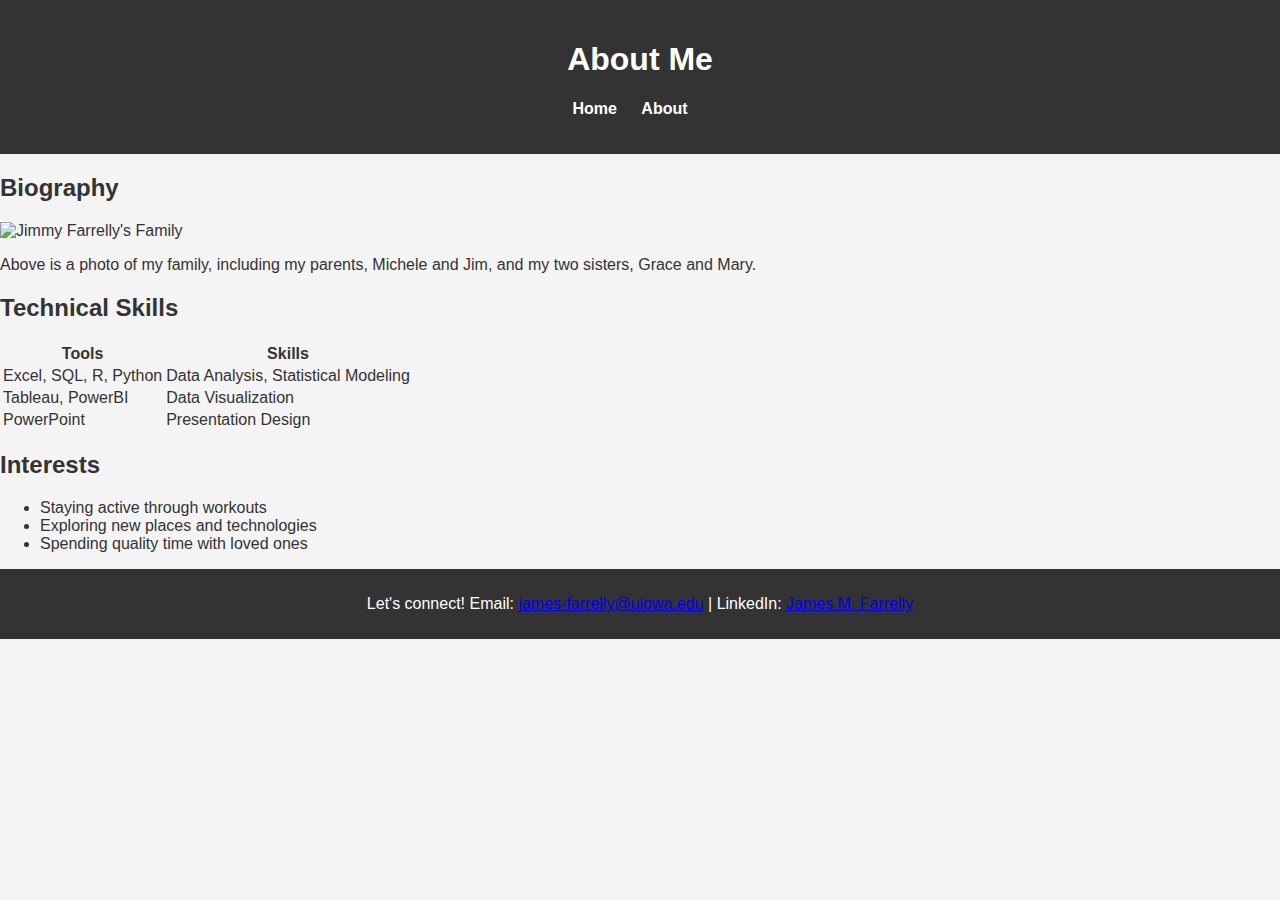
==== about.html @ ed1fdbc2 "update images in about" ====
<!DOCTYPE html>
<html lang="en">
<head>
    <meta charset="UTF-8">
    <meta name="viewport" content="width=device-width, initial-scale=1.0">
    <title>About Jimmy Farrelly</title>
    <link rel="stylesheet" href="style.css">
</head>
<body>
    <header>
        <h1>About Me</h1>
        <nav>
            <ul>
                <li><a href="index.html">Home</a></li>
                <li><a href="about.html">About</a></li>
            </ul>
        </nav>
    </header>
    <main>
        <section>
            <h2>Biography</h2>
            <img src="images/family.jpg" alt="Jimmy Farrelly's Family" class="family-pic">
            <p>Above is a photo of my family, including my parents, Michele and Jim, and my two sisters, Grace and Mary.</p>
        </section>
        <section>
            <h2>Technical Skills</h2>
            <table>
                <tr>
                    <th>Tools</th>
                    <th>Skills</th>
                </tr>
                <tr>
                    <td>Excel, SQL, R, Python</td>
                    <td>Data Analysis, Statistical Modeling</td>
                </tr>
                <tr>
                    <td>Tableau, PowerBI</td>
                    <td>Data Visualization</td>
                </tr>
                <tr>
                    <td>PowerPoint</td>
                    <td>Presentation Design</td>
                </tr>
            </table>
        </section>
        <section>
            <h2>Interests</h2>
            <ul>
                <li>Staying active through workouts</li>
                <li>Exploring new places and technologies</li>
                <li>Spending quality time with loved ones</li>
            </ul>
        </section>
    </main>
    <footer>
        <p>Let's connect! Email: <a href="mailto:james-farrelly@uiowa.edu">james-farrelly@uiowa.edu</a> | LinkedIn: <a href="https://www.linkedin.com/in/james-m-farrelly/" target="_blank">James M. Farrelly</a></p>
---- style.css ----
body {
    font-family: Arial, sans-serif;
    background-color: #f4f4f4; /* Light grey background for the whole page */
    color: #333; /* Dark grey text color for better readability */
    margin: 0;
    padding: 0;
}

header {
    background-color: #333; /* Dark background for the header */
    color: white; /* White text color */
    padding: 20px 10px; /* Padding around the content */
    text-align: center; /* Center-align the text */
}

footer {
    background-color: #333; /* Dark background for the footer */
    color: white; /* White text color */
    padding: 10px 0; /* Padding above and below the content */
    text-align: center; /* Center-align the text */
    position: relative;
    bottom: 0;
    width: 100%;
}

nav ul {
    list-style-type: none; /* Remove the default list styling */
    padding: 0; /* Remove the default padding */
    text-align: center; /* Center-align the list items */
}

nav ul li {
    display: inline; /* Display list items inline */
    margin-right: 20px; /* Add some space between the list items */
}

nav ul li a {
    text-decoration: none; /* Remove the default text decoration */
    color: white; /* White text color */
    font-weight: bold; /* Make the font bold */
}

a:hover {
    color: #ddd; /* Lighter shade when hovering */
}

.profile-pic, .family-pic {
    max-width: 100%; /* Max width to fit the container */
    height: auto; /* Keep the aspect ratio */
}

.profile-pic {
    max-width: 300px; /* Specific max width for the profile picture */
}

.family-pic {
    max-width: 400px; /* Specific max width for the family picture */
}
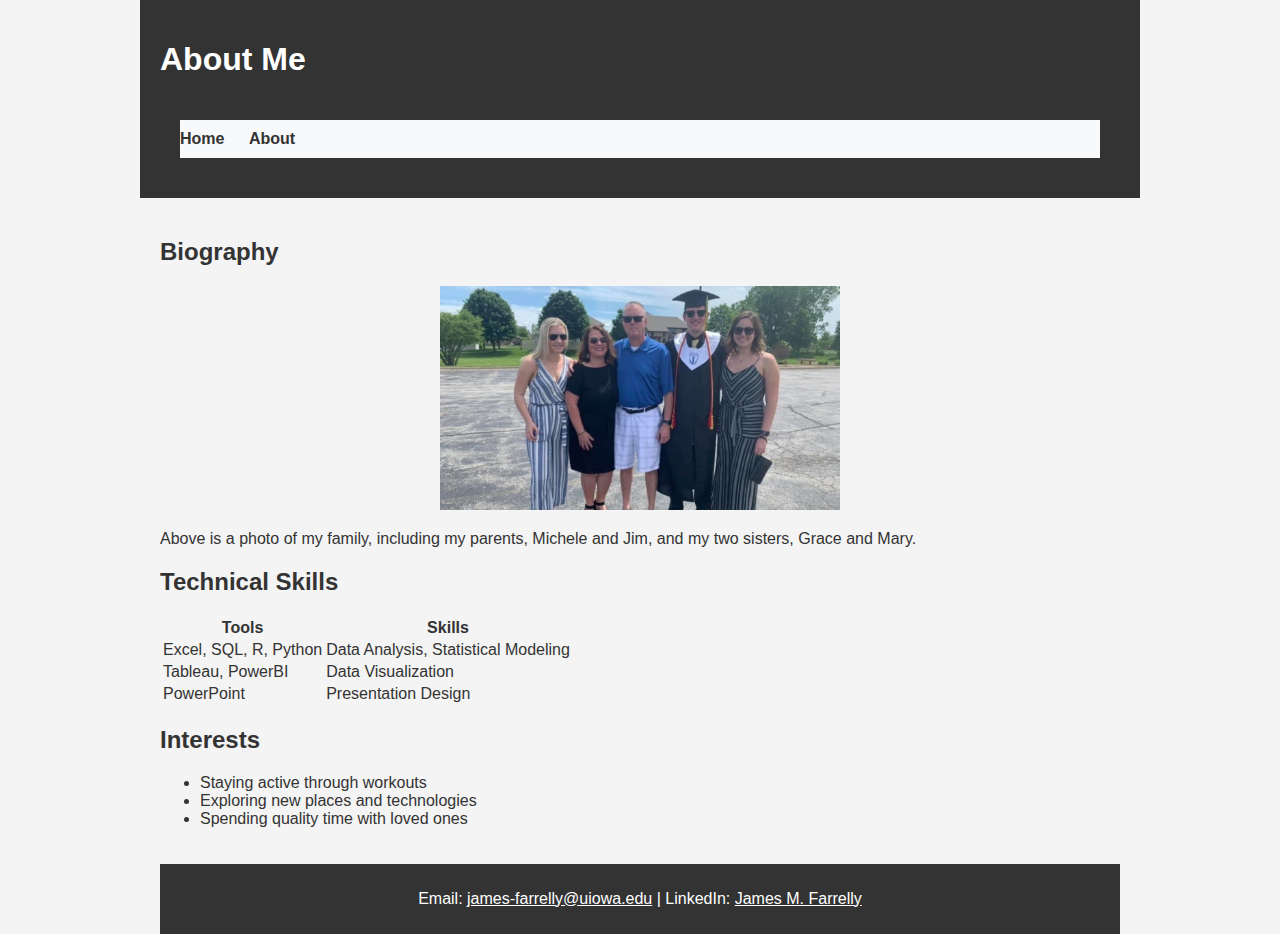
==== commit 4ee0bb79: "changing footers" ====
--- a/about.html
+++ b/about.html
@@ -53,4 +53,4 @@
         </section>
     </main>
     <footer>
-        <p>Let's connect! Email: <a href="mailto:james-farrelly@uiowa.edu">james-farrelly@uiowa.edu</a> | LinkedIn: <a href="https://www.linkedin.com/in/james-m-farrelly/" target="_blank">James M. Farrelly</a></p>
+        <p>Email: <a href="mailto:james-farrelly@uiowa.edu">james-farrelly@uiowa.edu</a> | LinkedIn: <a href="https://www.linkedin.com/in/james-m-farrelly/" target="_blank">James M. Farrelly</a></p>
--- a/style.css
+++ b/style.css
@@ -1,58 +1,74 @@
 body {
     font-family: Arial, sans-serif;
     background-color: #f4f4f4; /* Light grey background for the whole page */
-    color: #333; /* Dark grey text color for better readability */
+    color: #333; /* Dark grey text for readability on light background */
     margin: 0;
     padding: 0;
+}
+
+header, nav, main, footer {
+    max-width: 960px; /* Max width for content */
+    margin: 0 auto; /* Center content */
+    padding: 20px; /* Padding around content */
 }
 
 header {
     background-color: #333; /* Dark background for the header */
     color: white; /* White text color */
-    padding: 20px 10px; /* Padding around the content */
-    text-align: center; /* Center-align the text */
+    text-align: left; /* Left-align the text for a change from too centered */
 }
 
 footer {
     background-color: #333; /* Dark background for the footer */
     color: white; /* White text color */
+    text-align: center; /* Center-align the text */
     padding: 10px 0; /* Padding above and below the content */
-    text-align: center; /* Center-align the text */
-    position: relative;
-    bottom: 0;
-    width: 100%;
 }
 
 nav ul {
-    list-style-type: none; /* Remove the default list styling */
-    padding: 0; /* Remove the default padding */
-    text-align: center; /* Center-align the list items */
+    list-style-type: none; /* Remove default list styling */
+    padding: 0; /* Remove default padding */
+    text-align: left; /* Left-align the list items for a change from too centered */
+    margin: 0; /* Remove default margin */
+    background-color: #f8f9fa; /* Light background for better visibility */
+    padding: 10px 0; /* Padding for the nav */
 }
 
 nav ul li {
     display: inline; /* Display list items inline */
-    margin-right: 20px; /* Add some space between the list items */
+    margin-right: 20px; /* Space to the right of list items */
 }
 
 nav ul li a {
-    text-decoration: none; /* Remove the default text decoration */
-    color: white; /* White text color */
-    font-weight: bold; /* Make the font bold */
+    text-decoration: none; /* Remove default text decoration */
+    color: #333; /* Dark text for contrast against light nav background */
+    font-weight: bold; /* Bold font */
 }
 
-a:hover {
-    color: #ddd; /* Lighter shade when hovering */
+a:hover, a:active {
+    color: #007bff; /* Bright blue for hover/active state for better visibility */
 }
 
 .profile-pic, .family-pic {
-    max-width: 100%; /* Max width to fit the container */
-    height: auto; /* Keep the aspect ratio */
+    display: block; /* Ensure images are block level for margin auto */
+    max-width: 100%; /* Max width to fit container */
+    height: auto; /* Maintain aspect ratio */
+    margin: 20px auto; /* Center images */
 }
 
 .profile-pic {
-    max-width: 300px; /* Specific max width for the profile picture */
+    max-width: 300px; /* Specific max width for profile picture */
 }
 
 .family-pic {
-    max-width: 400px; /* Specific max width for the family picture */
+    max-width: 400px; /* Specific max width for family picture */
+    margin-bottom: 20px; /* Add some space below the family picture */
 }
+
+footer a {
+    color: #ffffff; /* Ensure footer links are white for visibility */
+}
+
+footer a:hover {
+    color: #ffdddd; /* Lighter pinkish shade for hover */
+}
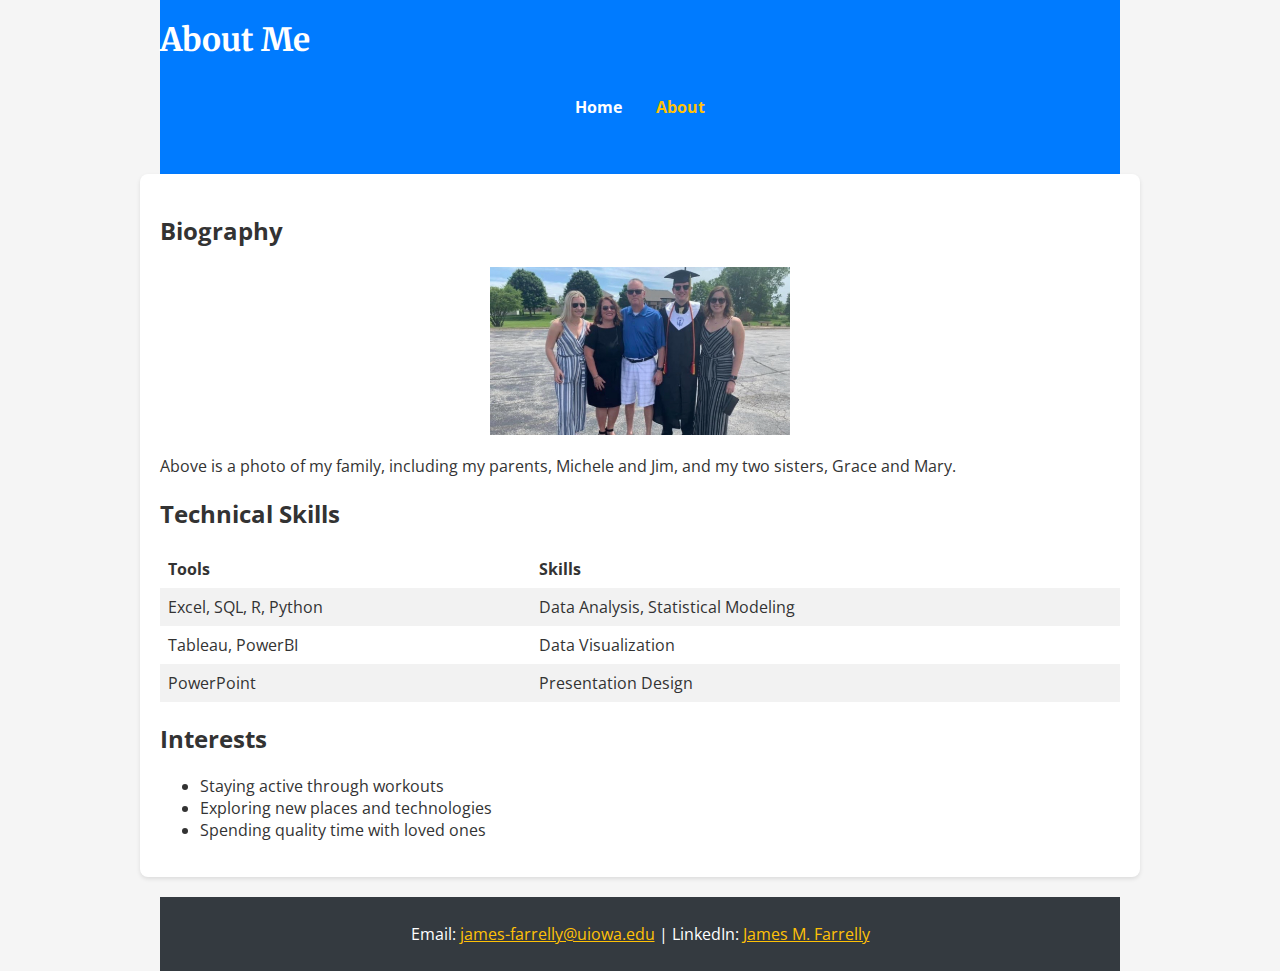
==== commit b09d217a: "Changing styles and formats" ====
--- a/about.html
+++ b/about.html
@@ -4,6 +4,7 @@
     <meta charset="UTF-8">
     <meta name="viewport" content="width=device-width, initial-scale=1.0">
     <title>About Jimmy Farrelly</title>
+    <link href="https://fonts.googleapis.com/css2?family=Merriweather:wght@400;700&family=Open+Sans:wght@400;700&display=swap" rel="stylesheet">
     <link rel="stylesheet" href="style.css">
 </head>
 <body>
@@ -12,17 +13,17 @@
         <nav>
             <ul>
                 <li><a href="index.html">Home</a></li>
-                <li><a href="about.html">About</a></li>
+                <li><a href="about.html" class="active">About</a></li>
             </ul>
         </nav>
     </header>
     <main>
-        <section>
+        <section class="biography">
             <h2>Biography</h2>
             <img src="images/family.jpg" alt="Jimmy Farrelly's Family" class="family-pic">
             <p>Above is a photo of my family, including my parents, Michele and Jim, and my two sisters, Grace and Mary.</p>
         </section>
-        <section>
+        <section class="skills">
             <h2>Technical Skills</h2>
             <table>
                 <tr>
@@ -43,7 +44,7 @@
                 </tr>
             </table>
         </section>
-        <section>
+        <section class="interests">
             <h2>Interests</h2>
             <ul>
                 <li>Staying active through workouts</li>
@@ -54,3 +55,6 @@
     </main>
     <footer>
         <p>Email: <a href="mailto:james-farrelly@uiowa.edu">james-farrelly@uiowa.edu</a> | LinkedIn: <a href="https://www.linkedin.com/in/james-m-farrelly/" target="_blank">James M. Farrelly</a></p>
+    </footer>
+</body>
+</html>
--- a/style.css
+++ b/style.css
@@ -1,74 +1,101 @@
 body {
-    font-family: Arial, sans-serif;
-    background-color: #f4f4f4; /* Light grey background for the whole page */
-    color: #333; /* Dark grey text for readability on light background */
+    font-family: 'Open Sans', sans-serif;
+    background-color: #f5f5f5;
+    color: #333;
     margin: 0;
     padding: 0;
 }
 
 header, nav, main, footer {
-    max-width: 960px; /* Max width for content */
-    margin: 0 auto; /* Center content */
-    padding: 20px; /* Padding around content */
+    max-width: 960px;
+    margin: 0 auto;
+    padding: 20px;
 }
 
 header {
-    background-color: #333; /* Dark background for the header */
-    color: white; /* White text color */
-    text-align: left; /* Left-align the text for a change from too centered */
+    background-color: #007bff;
+    color: #fff;
+    padding: 20px 0;
+}
+
+header h1 {
+    margin: 0;
+    font-family: 'Merriweather', serif;
+}
+
+nav ul {
+    list-style-type: none;
+    padding: 0;
+    text-align: center;
+}
+
+nav ul li {
+    display: inline;
+    margin: 0 15px;
+}
+
+nav ul li a {
+    text-decoration: none;
+    color: #fff;
+    font-weight: bold;
+}
+
+nav ul li a.active, nav ul li a:hover {
+    color: #ffc107;
+}
+
+.profile-pic, .family-pic {
+    width: 100%;
+    max-width: 300px;
+    height: auto;
+    margin: 20px auto;
+    display: block;
+}
+
+main {
+    background-color: #fff;
+    border-radius: 8px;
+    box-shadow: 0 2px 4px rgba(0,0,0,0.1);
+    padding: 20px;
 }
 
 footer {
-    background-color: #333; /* Dark background for the footer */
-    color: white; /* White text color */
-    text-align: center; /* Center-align the text */
-    padding: 10px 0; /* Padding above and below the content */
-}
-
-nav ul {
-    list-style-type: none; /* Remove default list styling */
-    padding: 0; /* Remove default padding */
-    text-align: left; /* Left-align the list items for a change from too centered */
-    margin: 0; /* Remove default margin */
-    background-color: #f8f9fa; /* Light background for better visibility */
-    padding: 10px 0; /* Padding for the nav */
-}
-
-nav ul li {
-    display: inline; /* Display list items inline */
-    margin-right: 20px; /* Space to the right of list items */
-}
-
-nav ul li a {
-    text-decoration: none; /* Remove default text decoration */
-    color: #333; /* Dark text for contrast against light nav background */
-    font-weight: bold; /* Bold font */
-}
-
-a:hover, a:active {
-    color: #007bff; /* Bright blue for hover/active state for better visibility */
-}
-
-.profile-pic, .family-pic {
-    display: block; /* Ensure images are block level for margin auto */
-    max-width: 100%; /* Max width to fit container */
-    height: auto; /* Maintain aspect ratio */
-    margin: 20px auto; /* Center images */
-}
-
-.profile-pic {
-    max-width: 300px; /* Specific max width for profile picture */
-}
-
-.family-pic {
-    max-width: 400px; /* Specific max width for family picture */
-    margin-bottom: 20px; /* Add some space below the family picture */
+    background-color: #343a40;
+    color: #fff;
+    text-align: center;
+    padding: 10px 0;
+    margin-top: 20px;
 }
 
 footer a {
-    color: #ffffff; /* Ensure footer links are white for visibility */
+    color: #ffc107;
 }
 
 footer a:hover {
-    color: #ffdddd; /* Lighter pinkish shade for hover */
+    color: #fff;
 }
+
+table {
+    width: 100%;
+    border-collapse: collapse;
+}
+
+table th, table td {
+    text-align: left;
+    padding: 8px;
+}
+
+table tr:nth-child(even) {
+    background-color: #f2f2f2;
+}
+
+@media (max-width: 768px) {
+    header, nav, main, footer {
+        padding: 10px;
+    }
+
+    nav ul li {
+        display: block;
+        margin: 10px 0;
+    }
+}
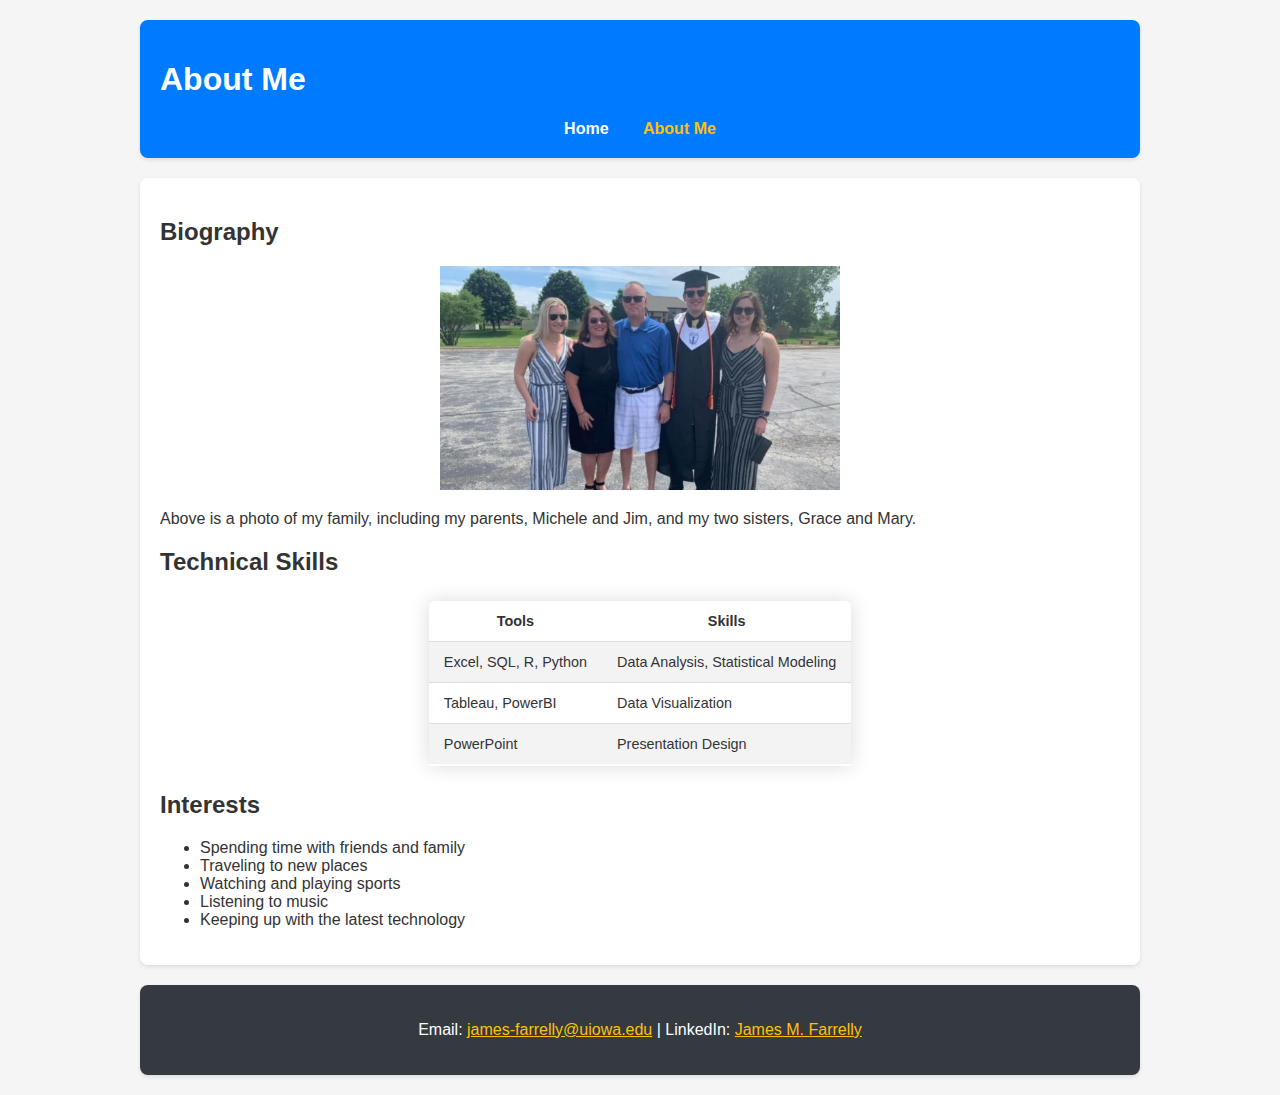
==== commit b481c926: "updating margins" ====
--- a/about.html
+++ b/about.html
@@ -4,7 +4,6 @@
     <meta charset="UTF-8">
     <meta name="viewport" content="width=device-width, initial-scale=1.0">
     <title>About Jimmy Farrelly</title>
-    <link href="https://fonts.googleapis.com/css2?family=Merriweather:wght@400;700&family=Open+Sans:wght@400;700&display=swap" rel="stylesheet">
     <link rel="stylesheet" href="style.css">
 </head>
 <body>
@@ -13,7 +12,7 @@
         <nav>
             <ul>
                 <li><a href="index.html">Home</a></li>
-                <li><a href="about.html" class="active">About</a></li>
+                <li><a href="about.html" class="active">About Me</a></li>
             </ul>
         </nav>
     </header>
@@ -25,7 +24,7 @@
         </section>
         <section class="skills">
             <h2>Technical Skills</h2>
-            <table>
+            <table class="styled-table">
                 <tr>
                     <th>Tools</th>
                     <th>Skills</th>
@@ -47,9 +46,11 @@
         <section class="interests">
             <h2>Interests</h2>
             <ul>
-                <li>Staying active through workouts</li>
-                <li>Exploring new places and technologies</li>
-                <li>Spending quality time with loved ones</li>
+                <li>Spending time with friends and family</li>
+                <li>Traveling to new places</li>
+                <li>Watching and playing sports</li>
+                <li>Listening to music</li>
+                <li>Keeping up with the latest technology</li>
             </ul>
         </section>
     </main>
--- a/style.css
+++ b/style.css
@@ -1,31 +1,29 @@
 body {
-    font-family: 'Open Sans', sans-serif;
+    font-family: Arial, sans-serif;
     background-color: #f5f5f5;
     color: #333;
     margin: 0;
     padding: 0;
 }
 
-header, nav, main, footer {
+header, main, footer {
     max-width: 960px;
-    margin: 0 auto;
+    margin: 20px auto; /* Consistent outer margin */
     padding: 20px;
+    background-color: #fff; /* Example background color, adjust as needed */
+    box-shadow: 0 2px 4px rgba(0,0,0,0.1); /* Optional: adds depth */
+    border-radius: 8px; /* Optional: softens the edges */
 }
 
 header {
-    background-color: #007bff;
+    background-color: #007bff; /* Specific background color for header */
     color: #fff;
-    padding: 20px 0;
-}
-
-header h1 {
-    margin: 0;
-    font-family: 'Merriweather', serif;
 }
 
 nav ul {
     list-style-type: none;
     padding: 0;
+    margin: 0; /* Ensure nav aligns properly within header */
     text-align: center;
 }
 
@@ -46,25 +44,42 @@
 
 .profile-pic, .family-pic {
     width: 100%;
-    max-width: 300px;
-    height: auto;
-    margin: 20px auto;
+    max-width: 400px; /* Adjusted for the profile pic */
+    height: auto; /* Maintains aspect ratio */
+    margin: 20px auto; /* Centers the image */
     display: block;
 }
 
-main {
-    background-color: #fff;
-    border-radius: 8px;
-    box-shadow: 0 2px 4px rgba(0,0,0,0.1);
-    padding: 20px;
+.styled-table {
+    border-collapse: collapse;
+    margin: 25px auto;
+    font-size: 0.9em;
+    min-width: 400px;
+    border-radius: 5px 5px 0 0;
+    overflow: hidden;
+    box-shadow: 0 0 20px rgba(0,0,0,0.15);
+}
+
+.styled-table th, .styled-table td {
+    padding: 12px 15px;
+}
+
+.styled-table tbody tr {
+    border-bottom: 1px solid #dddddd;
+}
+
+.styled-table tbody tr:nth-of-type(even) {
+    background-color: #f3f3f3;
+}
+
+.styled-table tbody tr:last-of-type {
+    border-bottom: 2px solid #ffffff;
 }
 
 footer {
     background-color: #343a40;
     color: #fff;
     text-align: center;
-    padding: 10px 0;
-    margin-top: 20px;
 }
 
 footer a {
@@ -75,27 +90,13 @@
     color: #fff;
 }
 
-table {
-    width: 100%;
-    border-collapse: collapse;
-}
-
-table th, table td {
-    text-align: left;
-    padding: 8px;
-}
-
-table tr:nth-child(even) {
-    background-color: #f2f2f2;
-}
-
 @media (max-width: 768px) {
-    header, nav, main, footer {
+    header, main, footer {
         padding: 10px;
+        margin: 10px auto; /* Adjusted for consistent responsive margins */
     }
-
-    nav ul li {
-        display: block;
-        margin: 10px 0;
+    
+    .profile-pic, .family-pic {
+        max-width: 100%; /* Allows images to scale down on smaller screens */
     }
 }
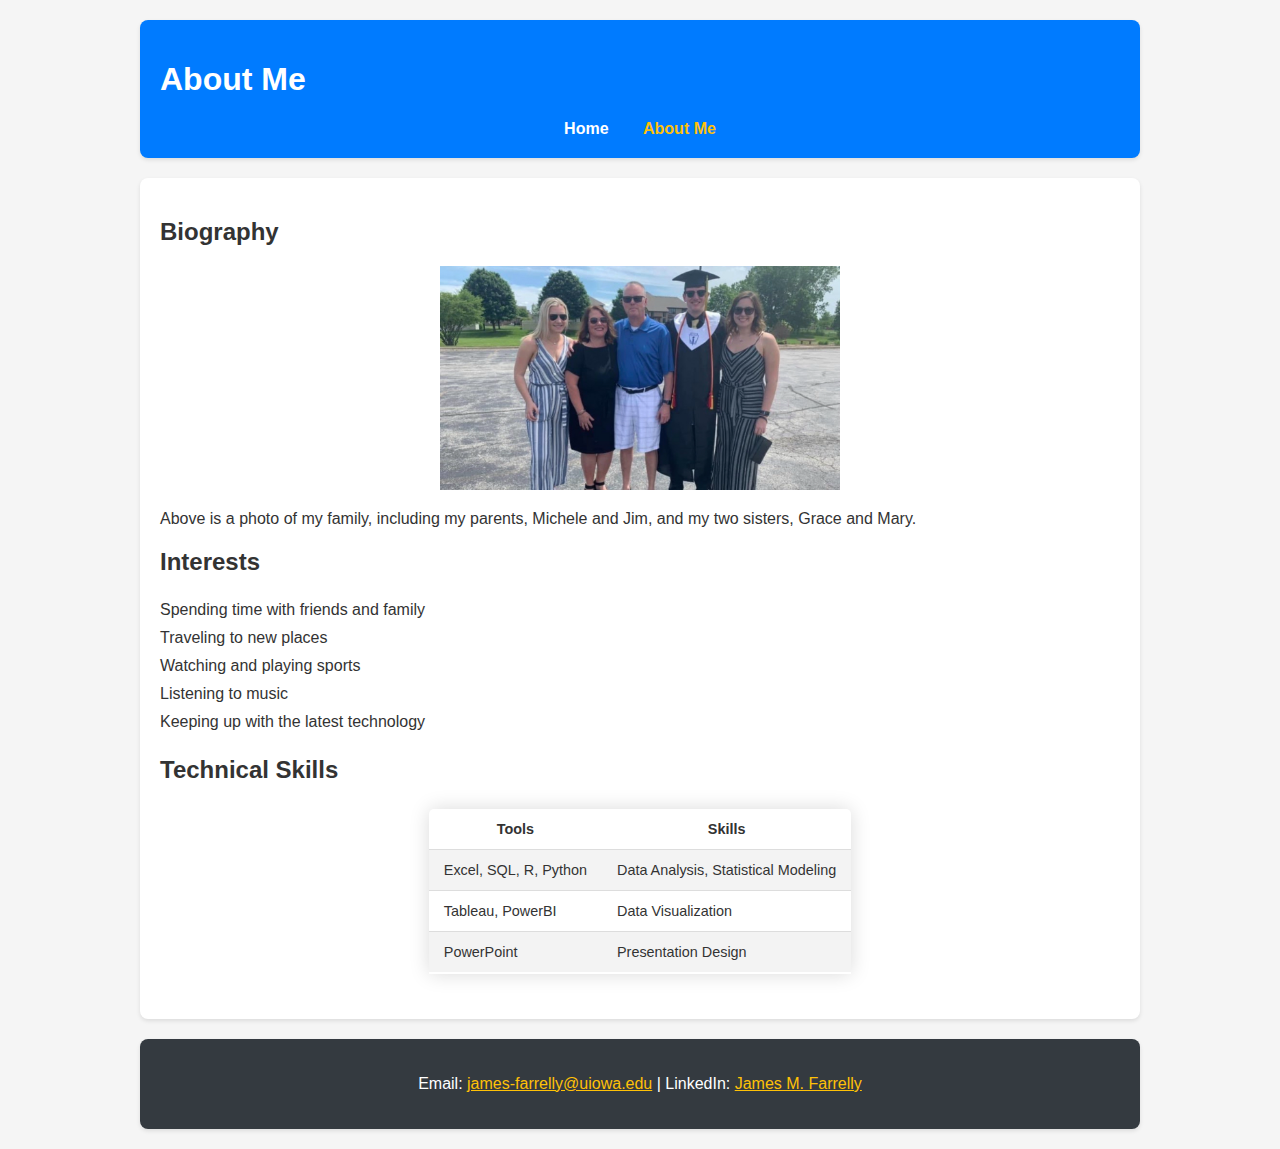
==== commit 72e332ea: "Update about.html" ====
--- a/about.html
+++ b/about.html
@@ -21,6 +21,18 @@
             <h2>Biography</h2>
             <img src="images/family.jpg" alt="Jimmy Farrelly's Family" class="family-pic">
             <p>Above is a photo of my family, including my parents, Michele and Jim, and my two sisters, Grace and Mary.</p>
+
+        <section class="interests">
+            <h2>Interests</h2>
+            <ul>
+                    <li>Spending time with friends and family</li>
+                    <li>Traveling to new places</li>
+                    <li>Watching and playing sports</li>
+                    <li>Listening to music</li>
+                    <li>Keeping up with the latest technology</li>
+                </ul>
+            </section> 
+            
         </section>
         <section class="skills">
             <h2>Technical Skills</h2>
@@ -43,16 +55,6 @@
                 </tr>
             </table>
         </section>
-        <section class="interests">
-            <h2>Interests</h2>
-            <ul>
-                <li>Spending time with friends and family</li>
-                <li>Traveling to new places</li>
-                <li>Watching and playing sports</li>
-                <li>Listening to music</li>
-                <li>Keeping up with the latest technology</li>
-            </ul>
-        </section>
     </main>
     <footer>
         <p>Email: <a href="mailto:james-farrelly@uiowa.edu">james-farrelly@uiowa.edu</a> | LinkedIn: <a href="https://www.linkedin.com/in/james-m-farrelly/" target="_blank">James M. Farrelly</a></p>
--- a/style.css
+++ b/style.css
@@ -100,3 +100,21 @@
         max-width: 100%; /* Allows images to scale down on smaller screens */
     }
 }
+
+ul {
+    list-style-type: none; /* Removes the default list bullet */
+    padding: 0;
+}
+
+ul li {
+    padding: 5px 0; /* Adds some vertical padding for list items */
+}
+
+ul li a {
+    color: #007bff; /* Sets the link color */
+    text-decoration: none; /* Removes the underline from links */
+}
+
+ul li a:hover {
+    text-decoration: underline; /* Adds underline on hover for better link visibility */
+}
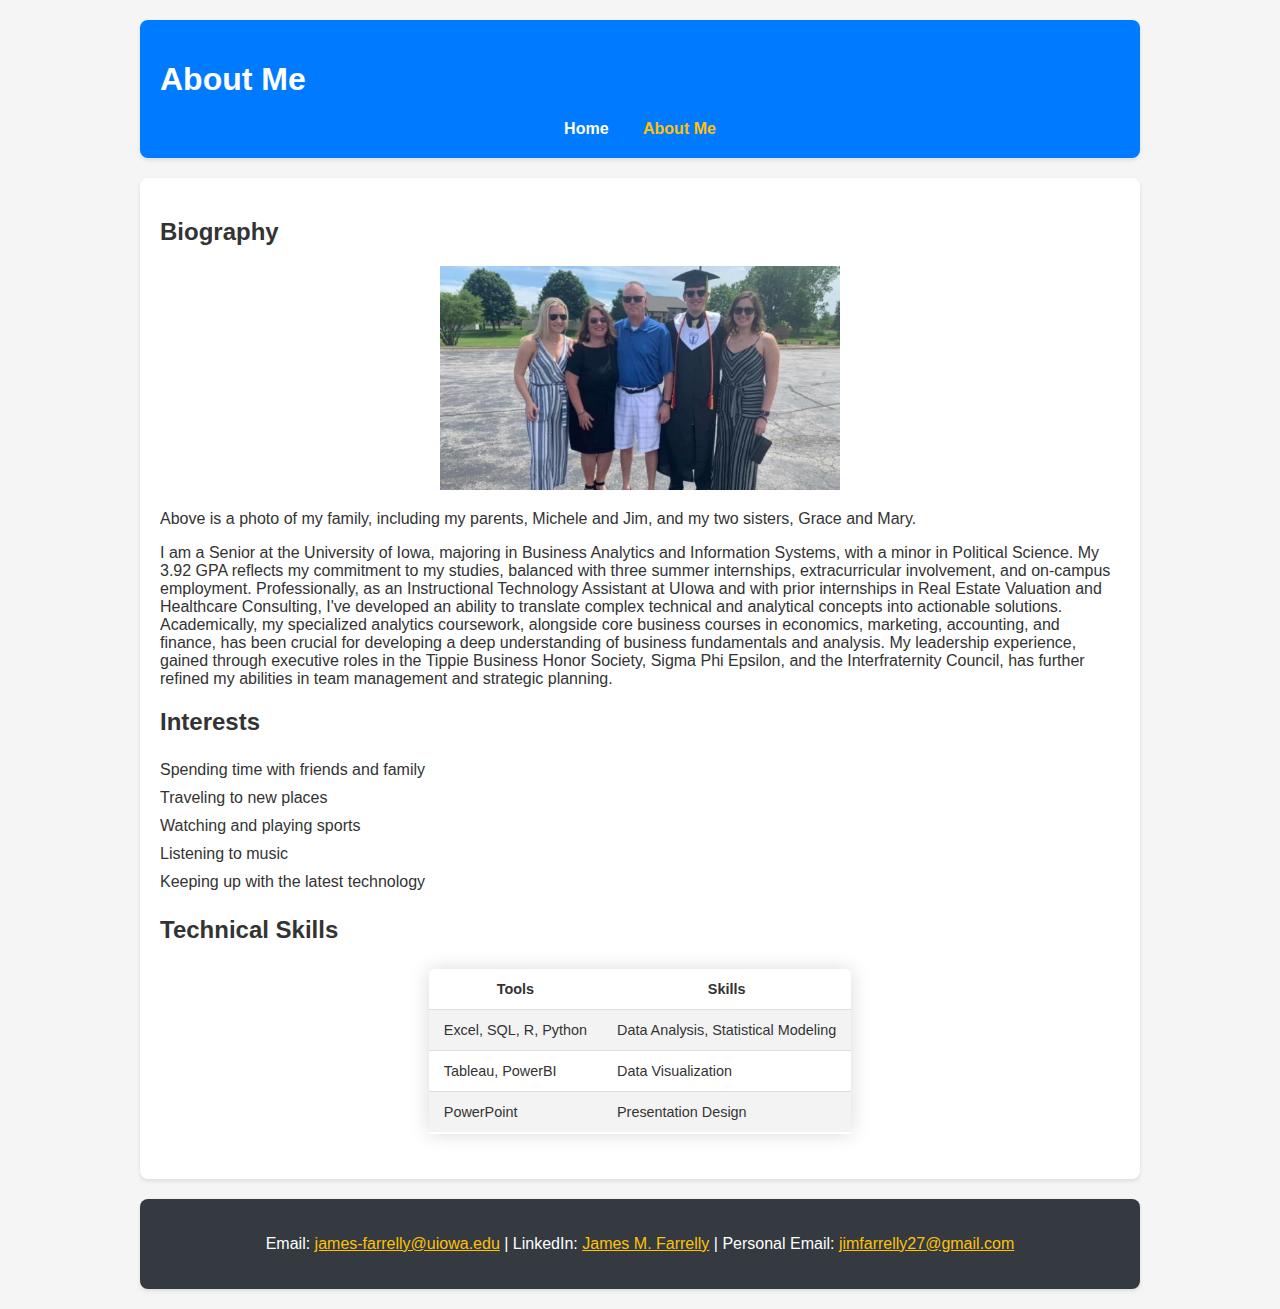
==== commit aea2e029: "Finishing touches & Adding Resume" ====
--- a/about.html
+++ b/about.html
@@ -21,7 +21,7 @@
             <h2>Biography</h2>
             <img src="images/family.jpg" alt="Jimmy Farrelly's Family" class="family-pic">
             <p>Above is a photo of my family, including my parents, Michele and Jim, and my two sisters, Grace and Mary.</p>
-
+            <p>I am a Senior at the University of Iowa, majoring in Business Analytics and Information Systems, with a minor in Political Science. My 3.92 GPA reflects my commitment to my studies, balanced with three summer internships, extracurricular involvement, and on-campus employment. Professionally, as an Instructional Technology Assistant at UIowa and with prior internships in Real Estate Valuation and Healthcare Consulting, I've developed an ability to translate complex technical and analytical concepts into actionable solutions. Academically, my specialized analytics coursework, alongside core business courses in economics, marketing, accounting, and finance, has been crucial for developing a deep understanding of business fundamentals and analysis. My leadership experience, gained through executive roles in the Tippie Business Honor Society, Sigma Phi Epsilon, and the Interfraternity Council, has further refined my abilities in team management and strategic planning.</p>
         <section class="interests">
             <h2>Interests</h2>
             <ul>
@@ -57,7 +57,7 @@
         </section>
     </main>
     <footer>
-        <p>Email: <a href="mailto:james-farrelly@uiowa.edu">james-farrelly@uiowa.edu</a> | LinkedIn: <a href="https://www.linkedin.com/in/james-m-farrelly/" target="_blank">James M. Farrelly</a></p>
-    </footer>
+        <p>Email: <a href="mailto:james-farrelly@uiowa.edu">james-farrelly@uiowa.edu</a> | LinkedIn: <a href="https://www.linkedin.com/in/james-m-farrelly/" target="_blank">James M. Farrelly</a> | Personal Email: <a href="mailto:jimfarrelly27@gmail.com">jimfarrelly27@gmail.com</a></p>
+    </footer>    
 </body>
 </html>
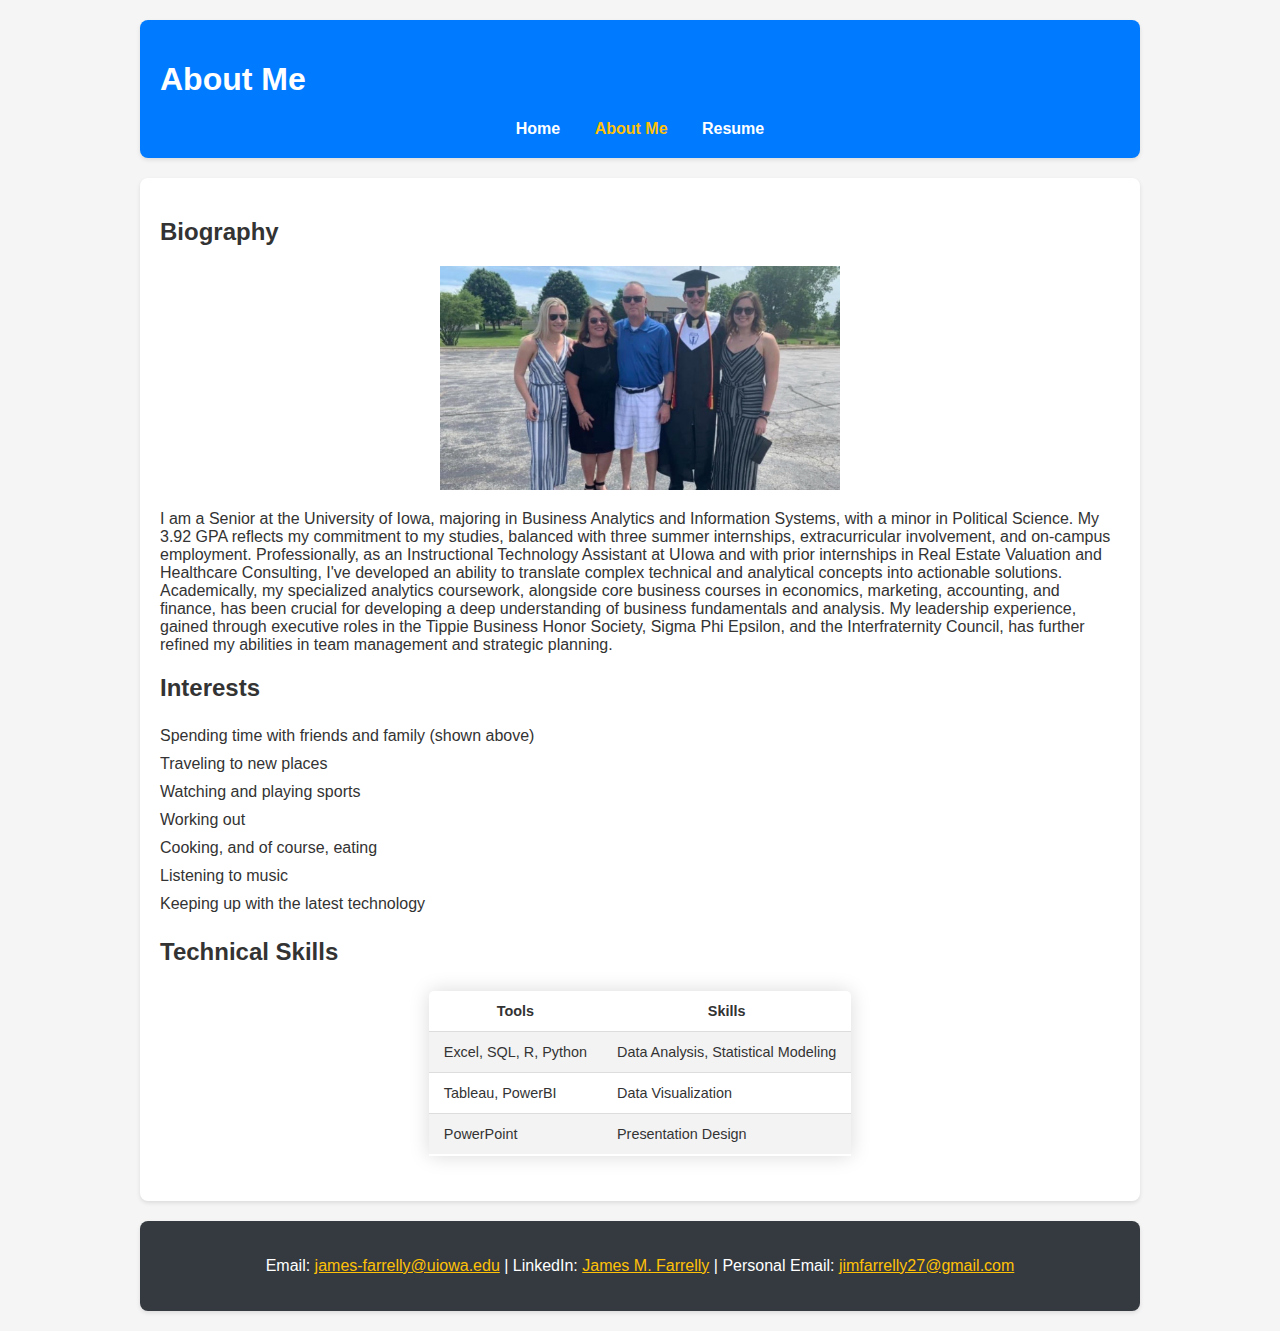
==== commit f73e3531: "Adding more info about myself, tweaking resume (final draft)" ====
--- a/about.html
+++ b/about.html
@@ -13,6 +13,7 @@
             <ul>
                 <li><a href="index.html">Home</a></li>
                 <li><a href="about.html" class="active">About Me</a></li>
+                <li><a href="https://drive.google.com/file/d/1MaWfJ2eK3L279su2-7jZW5shY8xsWWBn/view?usp=sharing" target="_blank">Resume</a></li> 
             </ul>
         </nav>
     </header>
@@ -20,14 +21,15 @@
         <section class="biography">
             <h2>Biography</h2>
             <img src="images/family.jpg" alt="Jimmy Farrelly's Family" class="family-pic">
-            <p>Above is a photo of my family, including my parents, Michele and Jim, and my two sisters, Grace and Mary.</p>
             <p>I am a Senior at the University of Iowa, majoring in Business Analytics and Information Systems, with a minor in Political Science. My 3.92 GPA reflects my commitment to my studies, balanced with three summer internships, extracurricular involvement, and on-campus employment. Professionally, as an Instructional Technology Assistant at UIowa and with prior internships in Real Estate Valuation and Healthcare Consulting, I've developed an ability to translate complex technical and analytical concepts into actionable solutions. Academically, my specialized analytics coursework, alongside core business courses in economics, marketing, accounting, and finance, has been crucial for developing a deep understanding of business fundamentals and analysis. My leadership experience, gained through executive roles in the Tippie Business Honor Society, Sigma Phi Epsilon, and the Interfraternity Council, has further refined my abilities in team management and strategic planning.</p>
         <section class="interests">
             <h2>Interests</h2>
             <ul>
-                    <li>Spending time with friends and family</li>
+                    <li>Spending time with friends and family (shown above)</li>
                     <li>Traveling to new places</li>
                     <li>Watching and playing sports</li>
+                    <li>Working out</li>
+                    <li>Cooking, and of course, eating</li>
                     <li>Listening to music</li>
                     <li>Keeping up with the latest technology</li>
                 </ul>
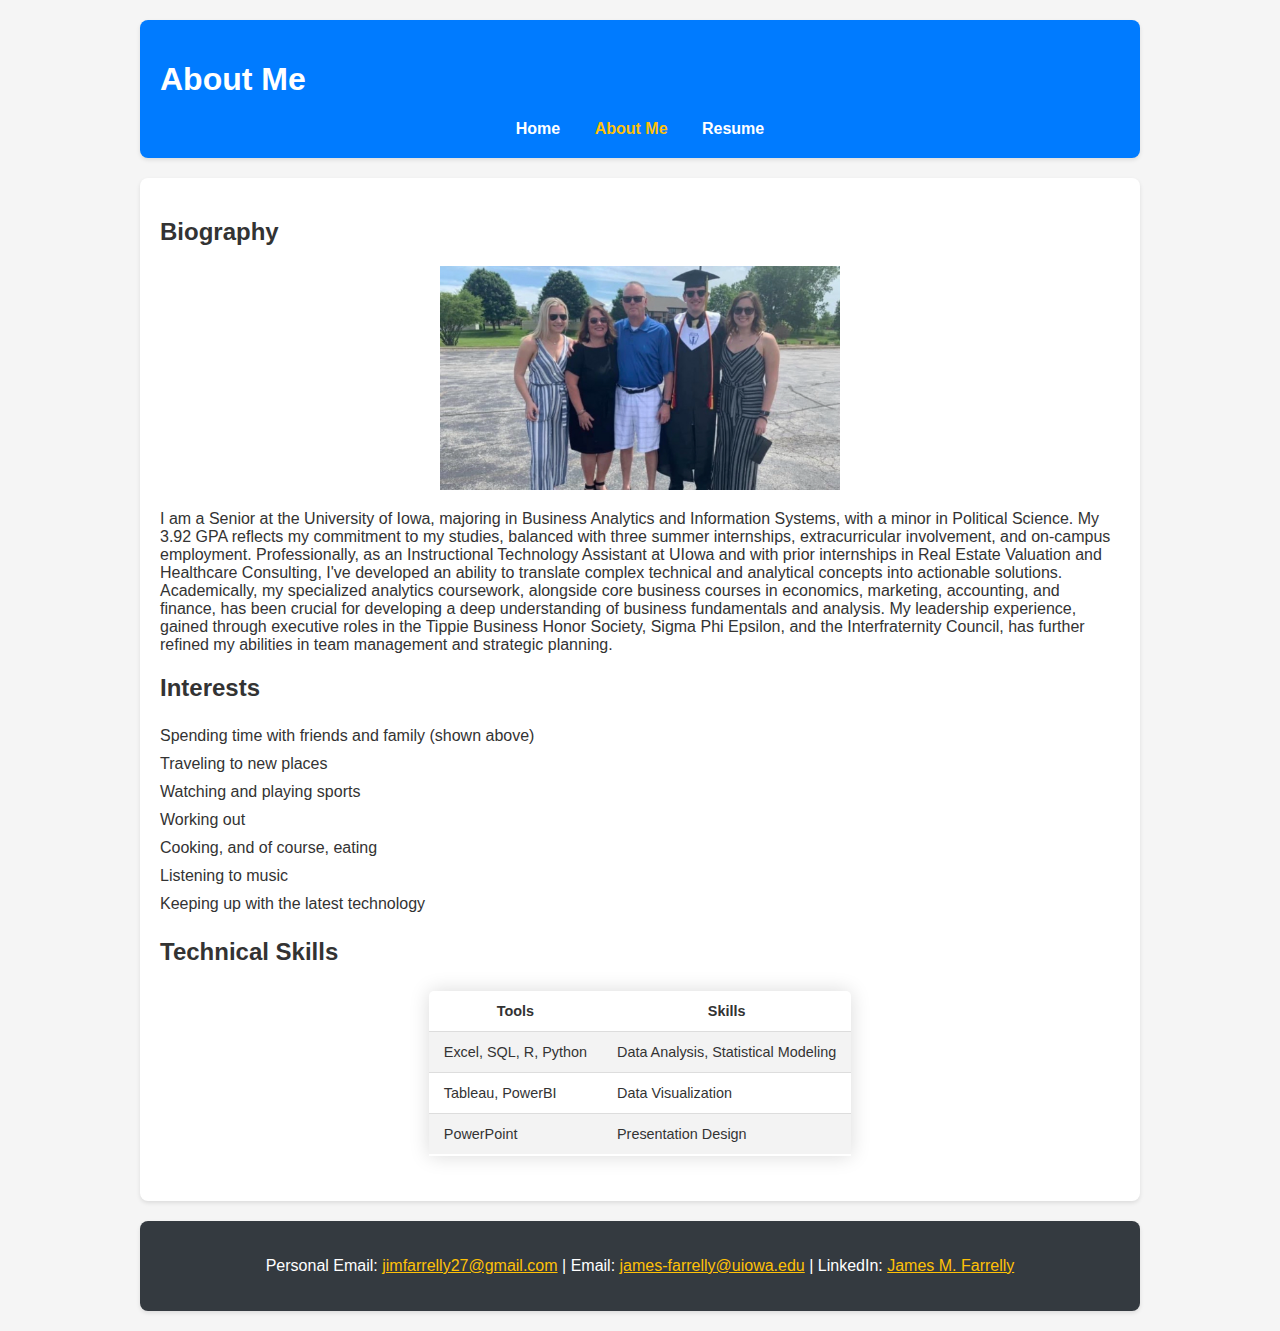
==== commit 58072dd2: "restructured footer" ====
--- a/about.html
+++ b/about.html
@@ -59,7 +59,7 @@
         </section>
     </main>
     <footer>
-        <p>Email: <a href="mailto:james-farrelly@uiowa.edu">james-farrelly@uiowa.edu</a> | LinkedIn: <a href="https://www.linkedin.com/in/james-m-farrelly/" target="_blank">James M. Farrelly</a> | Personal Email: <a href="mailto:jimfarrelly27@gmail.com">jimfarrelly27@gmail.com</a></p>
+        <p>Personal Email: <a href="mailto:jimfarrelly27@gmail.com">jimfarrelly27@gmail.com</a> | Email: <a href="mailto:james-farrelly@uiowa.edu">james-farrelly@uiowa.edu</a> | LinkedIn: <a href="https://www.linkedin.com/in/james-m-farrelly/" target="_blank">James M. Farrelly</a></p>
     </footer>    
 </body>
 </html>
